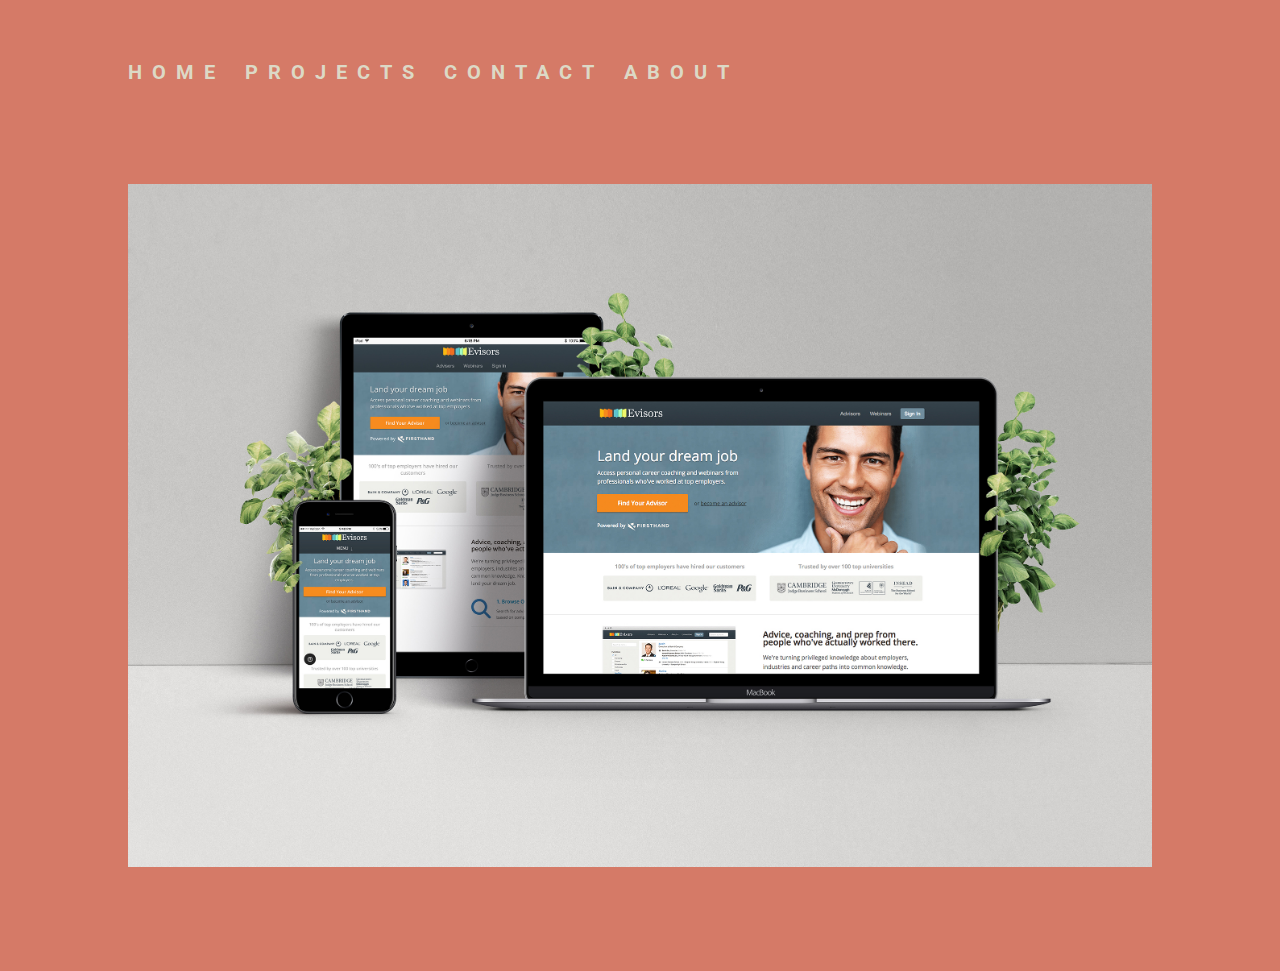
==== html/evisors.html @ 8c72a714 "Added 2nd row of thumbnails and created their corresponding linked pages" ====
<!DOCTYPE html>
<html lang="en" dir="ltr">
  <head>
    <meta charset="utf-8">
    <title>EZ</title>
    <link rel="stylesheet" href="../reset.css">
    <link rel="stylesheet" href="../style.css">
    <link href="https://fonts.googleapis.com/css?family=Anton|Roboto" rel="stylesheet">
  </head>
  <body>
    <div class="container">

      <ul id="nav2">
        <li><a href="../index.html">Home</a></li>
        <li><a href="#">Projects</a></li>
        <li><a href="#">Contact</a></li>
        <li><a href="#">About</a></li>
      </ul>

      <img class="showcase" src="../img/showcase/EvisorsMock32.jpg">

    </div>
  </body>
</html>
---- style.css ----
h1, h2, h3, h4, h5 {
  font-family: "Anton", sans-serif;
}

p, a, span, li {
  font-family: "Roboto", sans-serif;
}

* {
  box-sizing: border-box;
}

body {
  background-color: #d57a67;
}

.landing {
  width: 100%;
  height: 100vh;
  margin: 0;
  padding: 0;
}

.container {
  width: 80%;
  height: 100%;
  margin: 0 auto;
  position: relative;
  max-width: 3000px;
}

.content {
  width: 100%;
  height: 100%;
  margin: 0;
  display: flex;
  flex-direction: column;
  justify-content: center;
  align-items: center;
}

.jumbotron {
  width: 500px;
  height: 500px;
  text-align: center;
  text-transform: uppercase;
  color: #dcd9c6;
  letter-spacing: 0.2em;
  background-color: #313d53;
  border-radius: 500px;
  display: flex;
  flex-direction: column;
  justify-content: center;
  align-items: center;
}

.title {
  font-size: 65px;
}

#nav-wrapper {
  display: block;
  width: 100%;
  position: absolute;
  bottom: 25px;
}

#nav1 {
  list-style: none;
}
#nav1 li a {
  display: inline-block;
  text-transform: uppercase;
  font-weight: 700;
  text-decoration: none;
  color: #dcd9c6;
  font-size: 20px;
  letter-spacing: 0.5em;
  margin-bottom: 20px;
}

#nav2 {
  width: 40%;
  margin-top: 60px;
  display: flex;
  justify-content: space-between;
  list-style: none;
}
#nav2 li a {
  margin-right: 20px;
  text-transform: uppercase;
  font-weight: 700;
  text-decoration: none;
  color: #dcd9c6;
  font-size: 20px;
  letter-spacing: 0.5em;
}

#projects {
  width: 100%;
  height: auto;
  background-color: #b7685f;
  padding: 200px 0;
}

.content {
  width: auto;
  height: 100%;
  box-sizing: border-box;
}

.row {
  width: 100%;
  height: 100%;
  display: flex;
  justify-content: space-between;
  margin-bottom: 20px;
}

.col-2 {
  width: 50%;
  height: auto;
  display: inline-block;
  position: relative;
  max-height: auto;
  margin: 0 10px;
}

.col-3 {
  width: 33.3333333333%;
  height: auto;
  display: inline-block;
  position: relative;
  max-width: 500px;
  max-height: auto;
  margin: 0 10px;
}

.thumbnail {
  height: 100%;
  width: 100%;
}

.blurb {
  position: absolute;
  bottom: 0;
  width: 100%;
  text-align: left;
  padding: 25px;
  background-color: rgba(0, 0, 0, 0.65);
  color: white;
  display: none;
  text-transform: uppercase;
  margin: 0;
  font-size: 12px;
  letter-spacing: 0.2em;
}

.showcase {
  height: auto;
  width: 100%;
  margin: 100px 0;
}

/*# sourceMappingURL=style.css.map */
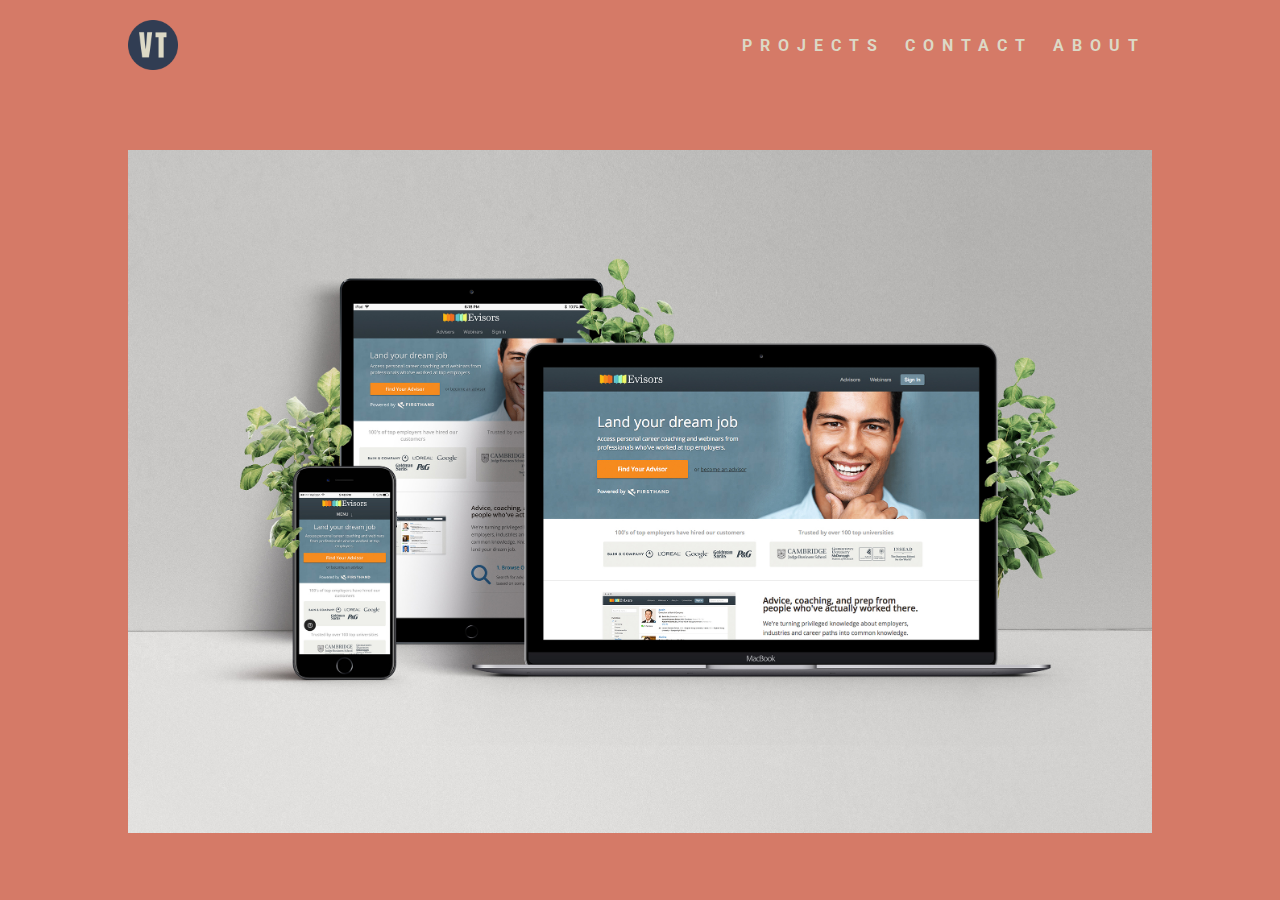
==== commit 2f707df9: "Cleaned up navigation, added more projects" ====
--- a/html/evisors.html
+++ b/html/evisors.html
@@ -9,13 +9,15 @@
   </head>
   <body>
     <div class="container">
-
-      <ul id="nav2">
-        <li><a href="../index.html">Home</a></li>
-        <li><a href="#">Projects</a></li>
-        <li><a href="#">Contact</a></li>
-        <li><a href="#">About</a></li>
-      </ul>
+      
+      <div class="header">
+        <a href="../index.html" style="display: inline-block; width: auto; height: 100%;"><img id="logo" src="../img/vt_actual.png"></a>
+        <ul id="nav2">
+          <li><a href="../index.html#projects">Projects</a></li>
+          <li><a href="#">Contact</a></li>
+          <li><a href="#">About</a></li>
+        </ul>
+      </div>
 
       <img class="showcase" src="../img/showcase/EvisorsMock32.jpg">
 
--- a/style.css
+++ b/style.css
@@ -14,11 +14,13 @@
   background-color: #d57a67;
 }
 
-.landing {
+#landing {
   width: 100%;
   height: 100vh;
   margin: 0;
   padding: 0;
+  background-color: #d57a67;
+  box-shadow: 0px 20px black;
 }
 
 .container {
@@ -54,7 +56,7 @@
   align-items: center;
 }
 
-.title {
+h1 {
   font-size: 65px;
 }
 
@@ -81,10 +83,9 @@
 
 #nav2 {
   width: 40%;
-  margin-top: 60px;
-  display: flex;
   justify-content: space-between;
   list-style: none;
+  display: flex;
 }
 #nav2 li a {
   margin-right: 20px;
@@ -92,15 +93,30 @@
   font-weight: 700;
   text-decoration: none;
   color: #dcd9c6;
-  font-size: 20px;
+  font-size: 16px;
   letter-spacing: 0.5em;
+}
+
+.header {
+  height: 50px;
+  width: 100%;
+  display: flex;
+  justify-content: space-between;
+  align-items: center;
+  margin-top: 20px;
+  margin-bottom: 80px;
+}
+
+#logo {
+  height: 100%;
+  width: auto;
 }
 
 #projects {
   width: 100%;
   height: auto;
   background-color: #b7685f;
-  padding: 200px 0;
+  padding: 75px 0;
 }
 
 .content {
@@ -127,7 +143,7 @@
 }
 
 .col-3 {
-  width: 33.3333333333%;
+  width: 33.33333333%;
   height: auto;
   display: inline-block;
   position: relative;
@@ -149,17 +165,34 @@
   padding: 25px;
   background-color: rgba(0, 0, 0, 0.65);
   color: white;
-  display: none;
   text-transform: uppercase;
   margin: 0;
   font-size: 12px;
   letter-spacing: 0.2em;
+  display: none;
 }
 
 .showcase {
   height: auto;
   width: 100%;
-  margin: 100px 0;
+  margin-bottom: 50px;
+}
+
+.project-header {
+  width: 700px;
+  margin: 0 auto;
+  color: #dcd9c6;
+  text-align: center;
+  padding-bottom: 50px;
+}
+
+.title {
+  font-size: 35px;
+  text-transform: uppercase;
+  letter-spacing: 0.2em;
+  font-weight: 700;
+  display: inline-block;
+  margin-bottom: 15px;
 }
 
 /*# sourceMappingURL=style.css.map */
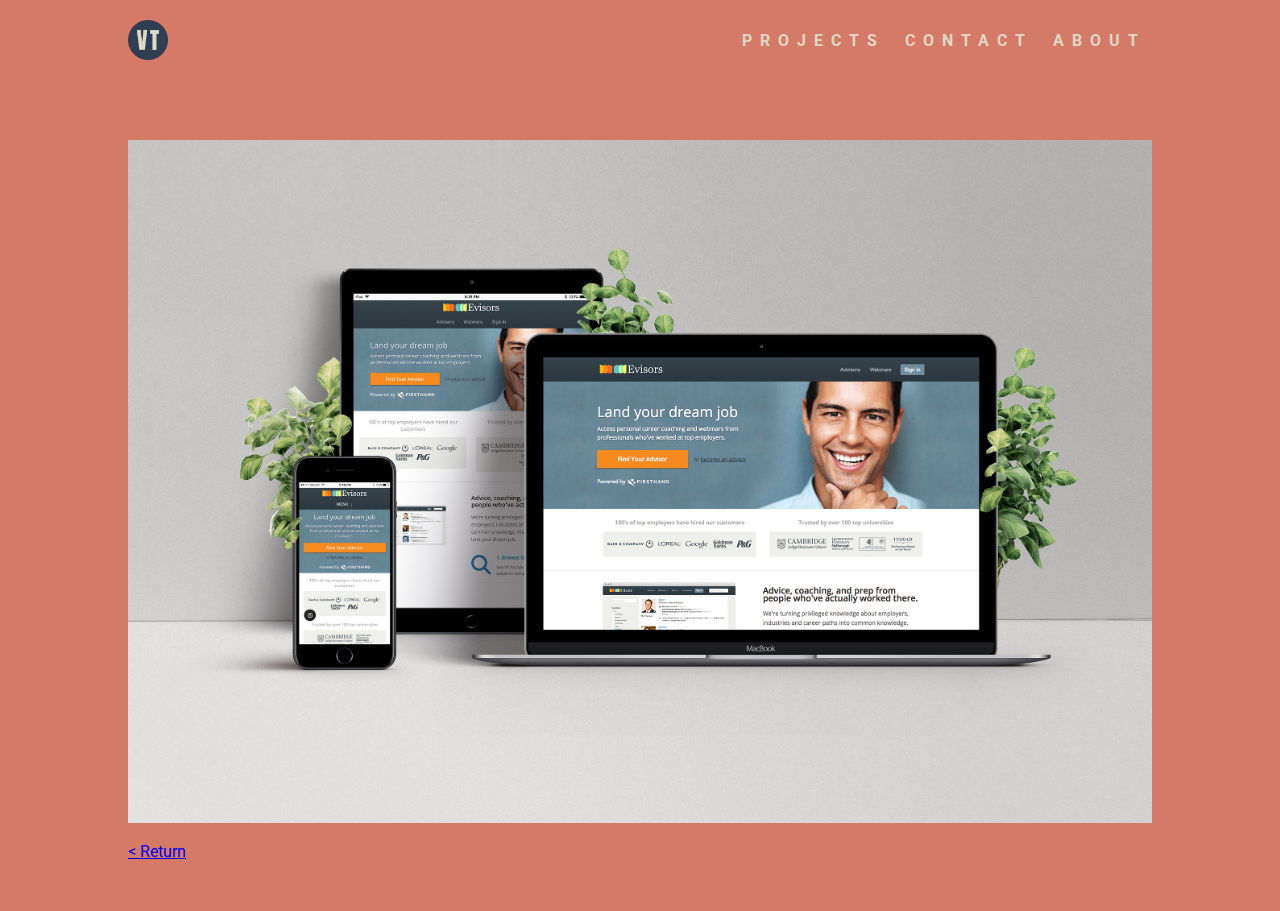
==== commit 385462dc: "Updated projects" ====
--- a/html/evisors.html
+++ b/html/evisors.html
@@ -9,7 +9,7 @@
   </head>
   <body>
     <div class="container">
-      
+
       <div class="header">
         <a href="../index.html" style="display: inline-block; width: auto; height: 100%;"><img id="logo" src="../img/vt_actual.png"></a>
         <ul id="nav2">
@@ -19,7 +19,11 @@
         </ul>
       </div>
 
-      <img class="showcase" src="../img/showcase/EvisorsMock32.jpg">
+      <div class="display">
+        <img class="showcase" src="../img/showcase/EvisorsMock32.jpg">
+        <a href="../index.html#projects">< Return</a>
+      </div>
+
 
     </div>
   </body>
--- a/style.css
+++ b/style.css
@@ -12,6 +12,10 @@
 
 body {
   background-color: #d57a67;
+}
+
+a:visited {
+  color: inherit;
 }
 
 #landing {
@@ -28,7 +32,7 @@
   height: 100%;
   margin: 0 auto;
   position: relative;
-  max-width: 3000px;
+  max-width: 1500px;
 }
 
 .content {
@@ -98,7 +102,7 @@
 }
 
 .header {
-  height: 50px;
+  height: 40px;
   width: 100%;
   display: flex;
   justify-content: space-between;
@@ -175,7 +179,7 @@
 .showcase {
   height: auto;
   width: 100%;
-  margin-bottom: 50px;
+  margin-bottom: 15px;
 }
 
 .project-header {
@@ -195,4 +199,8 @@
   margin-bottom: 15px;
 }
 
+.display {
+  margin-bottom: 50px;
+}
+
 /*# sourceMappingURL=style.css.map */
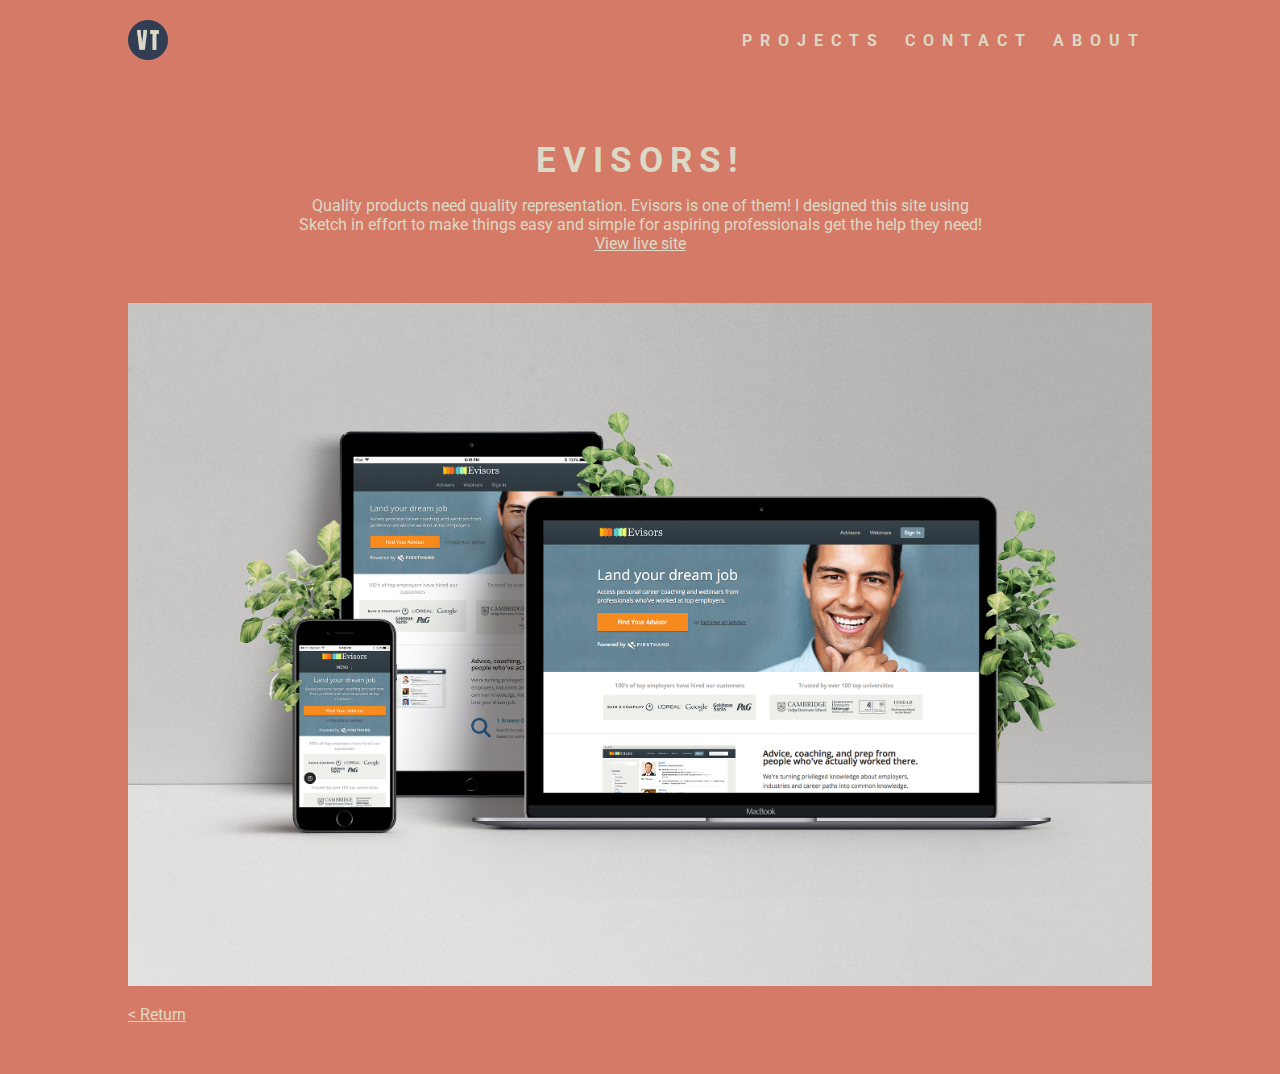
==== commit b0a49a12: "Updated project descriptions" ====
--- a/html/evisors.html
+++ b/html/evisors.html
@@ -19,6 +19,12 @@
         </ul>
       </div>
 
+      <div class="project-header">
+        <span class="title">EVISORS!</span>
+        <p>Quality products need quality representation. Evisors is one of them! I designed this site using Sketch in effort to make things easy and simple for aspiring professionals get the help they need!</p>
+        <a target="_blank" href="https://www.evisors.com/">View live site</a>
+      </div>
+
       <div class="display">
         <img class="showcase" src="../img/showcase/EvisorsMock32.jpg">
         <a href="../index.html#projects">< Return</a>
--- a/style.css
+++ b/style.css
@@ -14,8 +14,12 @@
   background-color: #d57a67;
 }
 
+a {
+  color: #dcd9c6;
+}
+
 a:visited {
-  color: inherit;
+  color: #dcd9c6;
 }
 
 #landing {
@@ -68,10 +72,13 @@
   display: block;
   width: 100%;
   position: absolute;
-  bottom: 25px;
+  bottom: 10px;
 }
 
 #nav1 {
+  display: flex;
+  justify-content: center;
+  align-items: center;
   list-style: none;
 }
 #nav1 li a {
@@ -80,9 +87,10 @@
   font-weight: 700;
   text-decoration: none;
   color: #dcd9c6;
-  font-size: 20px;
+  font-size: 16px;
   letter-spacing: 0.5em;
   margin-bottom: 20px;
+  margin-left: 20px;
 }
 
 #nav2 {
@@ -116,6 +124,17 @@
   width: auto;
 }
 
+#footer {
+  display: flex;
+  justify-content: center;
+  align-items: center;
+  width: 100%;
+  height: 50px;
+}
+#footer .social {
+  padding: 0 5px;
+}
+
 #projects {
   width: 100%;
   height: auto;
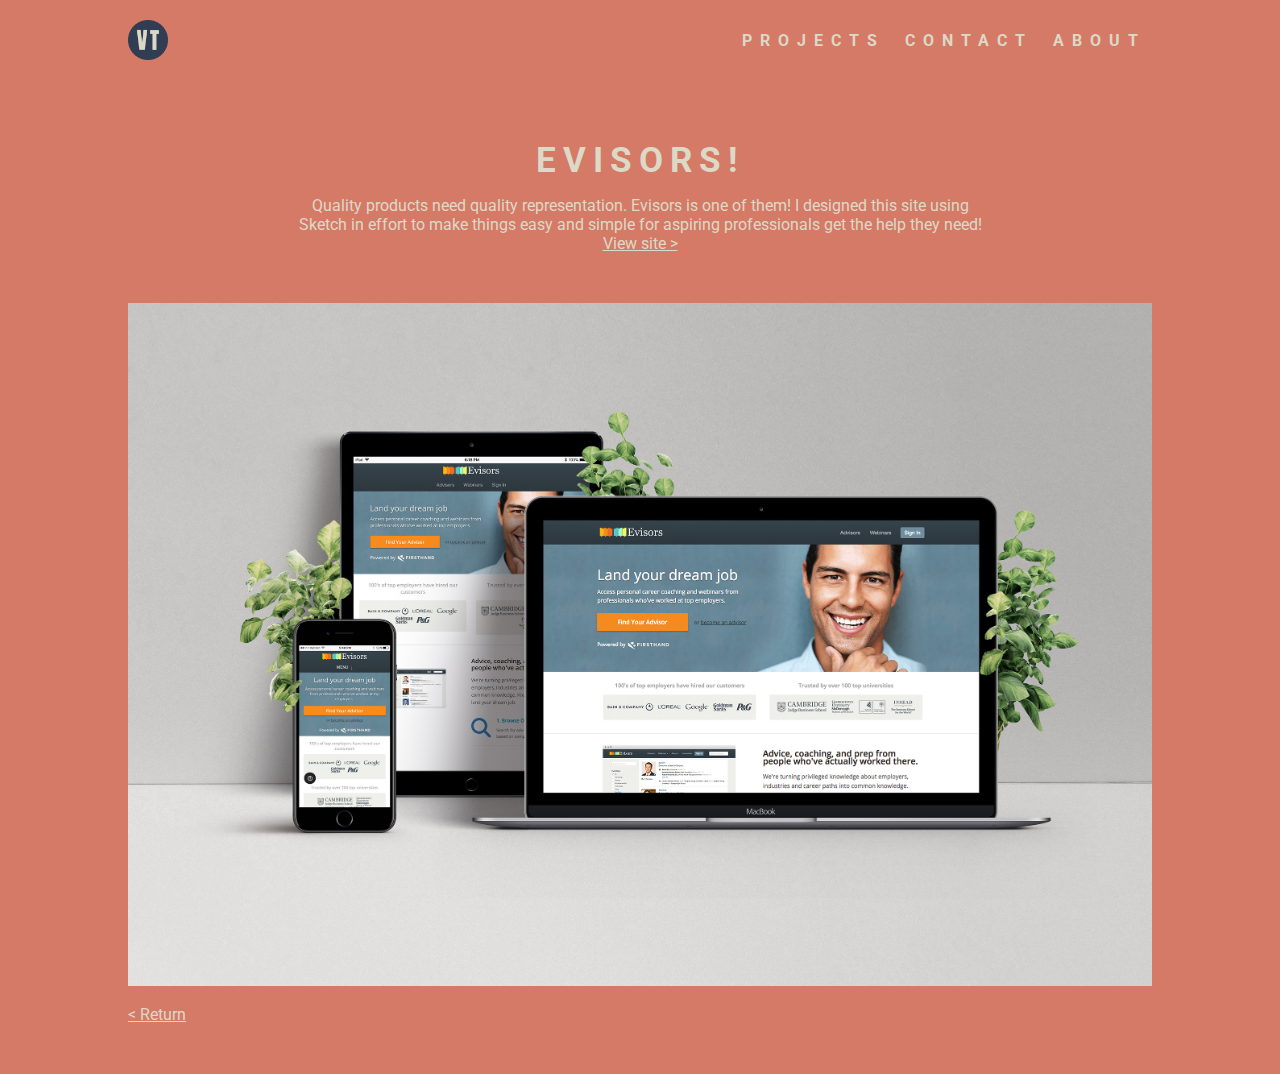
==== commit d886f598: "Added roshambo demo" ====
--- a/html/evisors.html
+++ b/html/evisors.html
@@ -22,7 +22,7 @@
       <div class="project-header">
         <span class="title">EVISORS!</span>
         <p>Quality products need quality representation. Evisors is one of them! I designed this site using Sketch in effort to make things easy and simple for aspiring professionals get the help they need!</p>
-        <a target="_blank" href="https://www.evisors.com/">View live site</a>
+        <a target="_blank" href="https://www.evisors.com/">View site ></a>
       </div>
 
       <div class="display">
--- a/style.css
+++ b/style.css
@@ -1,9 +1,38 @@
 h1, h2, h3, h4, h5 {
   font-family: "Anton", sans-serif;
+  color: #dcd9c6;
 }
 
 p, a, span, li {
   font-family: "Roboto", sans-serif;
+  color: #dcd9c6;
+}
+
+h1 {
+  font-size: 65px;
+}
+
+h3 {
+  font-size: 30px;
+  color: #dcd9c6;
+}
+
+#footer {
+  display: flex;
+  flex-direction: column;
+  justify-content: center;
+  align-items: center;
+  width: 100%;
+  height: 50px;
+  padding: 100px 0;
+}
+#footer .social {
+  padding: 0 5px;
+}
+#footer #bio {
+  text-align: center;
+  font-size: 18px;
+  margin-bottom: 15px;
 }
 
 * {
@@ -64,24 +93,26 @@
   align-items: center;
 }
 
-h1 {
-  font-size: 65px;
-}
-
-#nav-wrapper {
-  display: block;
-  width: 100%;
+@keyframes bounce {
+  0% {
+    bottom: 0 box-shadow 0 0 5px rgba(0, 0, 0, 0.5);
+  }
+  100% {
+    bottom: 50px box-shadow 0 50px 50px rgba(0, 0, 0, 0.1);
+  }
+}
+#nav-arrow {
+  animation: bounce 0.5s cubic-bezier(0.1, 0.25, 0.1, 1) 0s infinite alternate both;
+}
+
+#nav-arrow {
+  display: flex;
+  justify-content: center;
+  align-items: center;
   position: absolute;
-  bottom: 10px;
-}
-
-#nav1 {
-  display: flex;
-  justify-content: center;
-  align-items: center;
-  list-style: none;
-}
-#nav1 li a {
+  bottom: 1px;
+}
+#nav-arrow li a {
   display: inline-block;
   text-transform: uppercase;
   font-weight: 700;
@@ -124,17 +155,6 @@
   width: auto;
 }
 
-#footer {
-  display: flex;
-  justify-content: center;
-  align-items: center;
-  width: 100%;
-  height: 50px;
-}
-#footer .social {
-  padding: 0 5px;
-}
-
 #projects {
   width: 100%;
   height: auto;
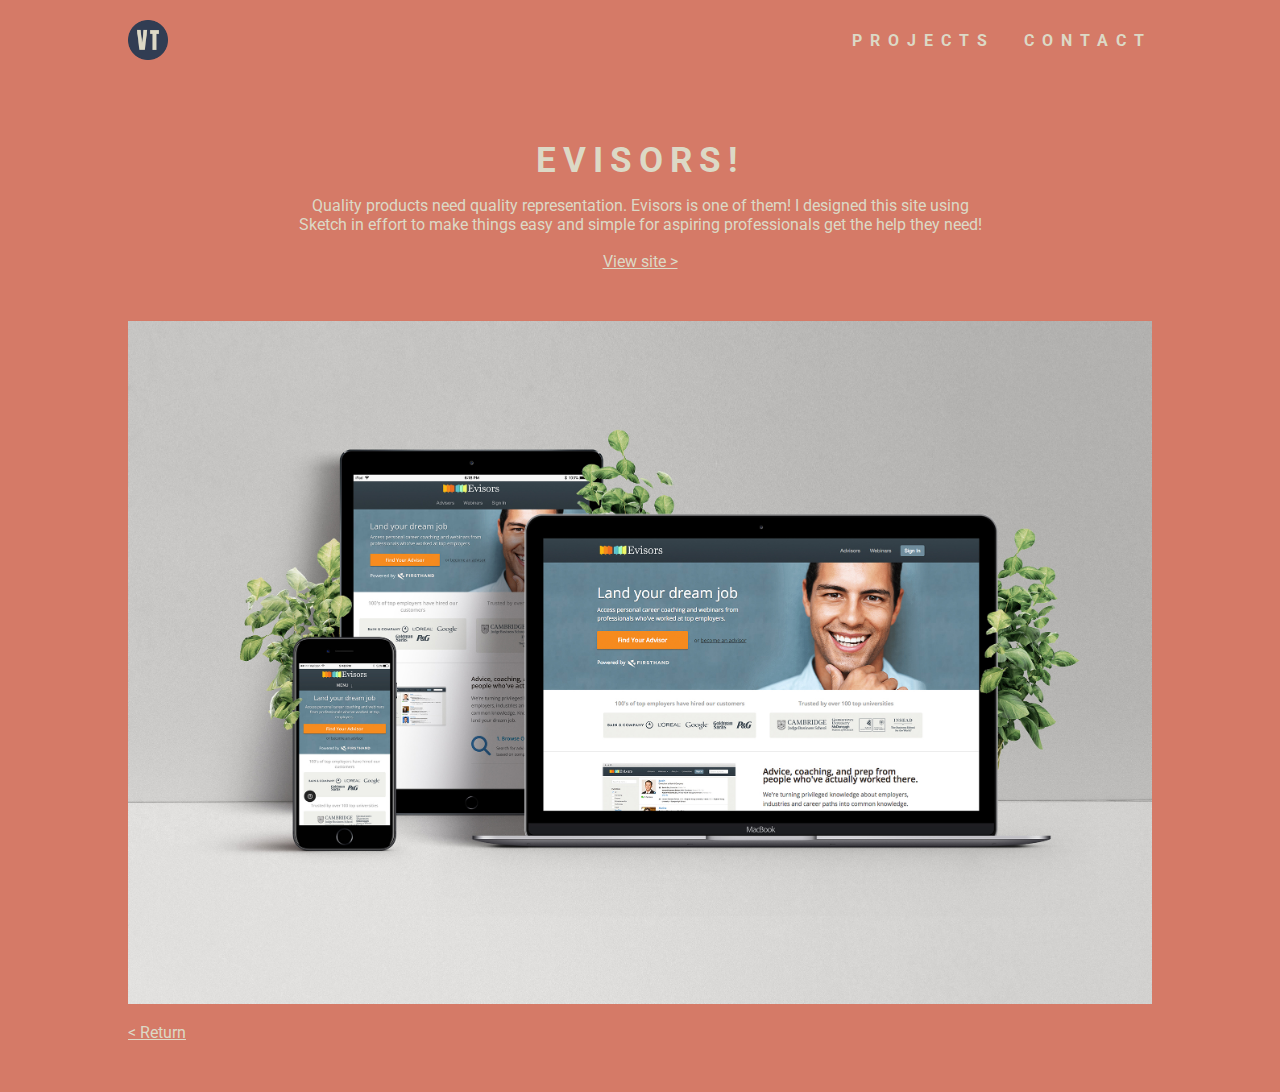
==== commit 87a04f7f: "Update" ====
--- a/html/evisors.html
+++ b/html/evisors.html
@@ -14,14 +14,14 @@
         <a href="../index.html" style="display: inline-block; width: auto; height: 100%;"><img id="logo" src="../img/vt_actual.png"></a>
         <ul id="nav2">
           <li><a href="../index.html#projects">Projects</a></li>
-          <li><a href="#">Contact</a></li>
-          <li><a href="#">About</a></li>
+          <li><a href="../index.html#contact">Contact</a></li>
         </ul>
       </div>
 
       <div class="project-header">
         <span class="title">EVISORS!</span>
         <p>Quality products need quality representation. Evisors is one of them! I designed this site using Sketch in effort to make things easy and simple for aspiring professionals get the help they need!</p>
+        <br>
         <a target="_blank" href="https://www.evisors.com/">View site ></a>
       </div>
 
--- a/style.css
+++ b/style.css
@@ -68,7 +68,7 @@
   max-width: 1500px;
 }
 
-.content {
+#content {
   width: 100%;
   height: 100%;
   margin: 0;
@@ -81,6 +81,7 @@
 .jumbotron {
   width: 500px;
   height: 500px;
+  margin: 0 auto;
   text-align: center;
   text-transform: uppercase;
   color: #dcd9c6;
@@ -93,24 +94,9 @@
   align-items: center;
 }
 
-@keyframes bounce {
-  0% {
-    bottom: 0 box-shadow 0 0 5px rgba(0, 0, 0, 0.5);
-  }
-  100% {
-    bottom: 50px box-shadow 0 50px 50px rgba(0, 0, 0, 0.1);
-  }
-}
 #nav-arrow {
-  animation: bounce 0.5s cubic-bezier(0.1, 0.25, 0.1, 1) 0s infinite alternate both;
-}
-
-#nav-arrow {
-  display: flex;
-  justify-content: center;
-  align-items: center;
-  position: absolute;
-  bottom: 1px;
+  display: block;
+  margin: 0 auto;
 }
 #nav-arrow li a {
   display: inline-block;
@@ -125,13 +111,12 @@
 }
 
 #nav2 {
-  width: 40%;
+  width: 300px;
+  display: flex;
   justify-content: space-between;
   list-style: none;
-  display: flex;
 }
 #nav2 li a {
-  margin-right: 20px;
   text-transform: uppercase;
   font-weight: 700;
   text-decoration: none;
@@ -176,6 +161,13 @@
   margin-bottom: 20px;
 }
 
+@media screen and (max-width: 800px) {
+  .row {
+    flex-direction: column;
+    justify-content: center;
+    align-items: center;
+  }
+}
 .col-2 {
   width: 50%;
   height: auto;
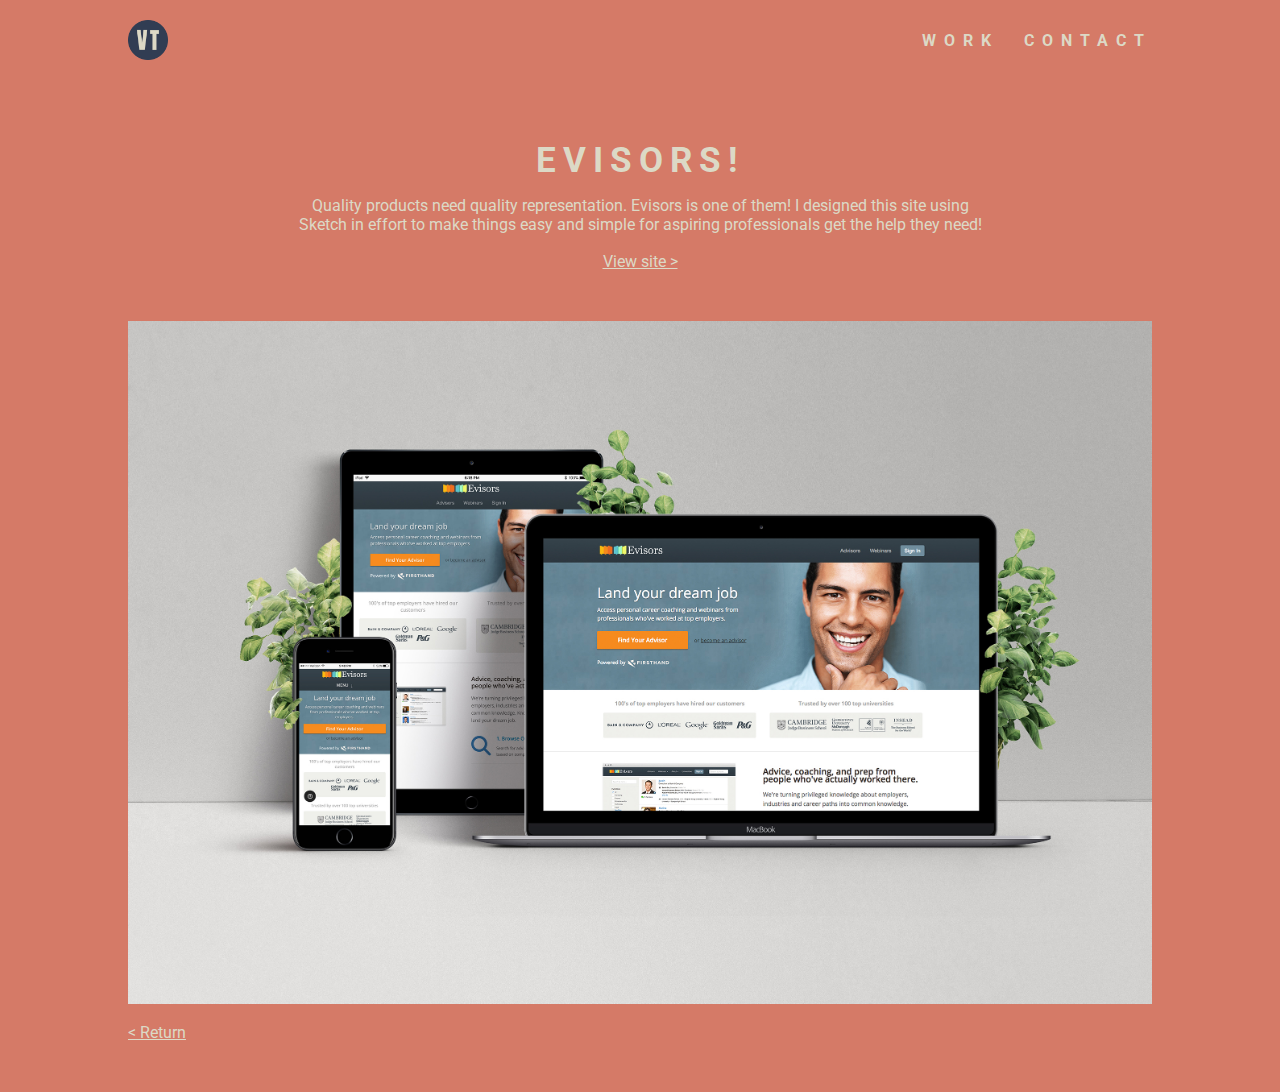
==== commit 8ae83d18: "Fixed formatting bugs" ====
--- a/html/evisors.html
+++ b/html/evisors.html
@@ -13,24 +13,24 @@
       <div class="header">
         <a href="../index.html" style="display: inline-block; width: auto; height: 100%;"><img id="logo" src="../img/vt_actual.png"></a>
         <ul id="nav2">
-          <li><a href="../index.html#projects">Projects</a></li>
+          <li><a href="../index.html#projects">Work</a></li>
           <li><a href="../index.html#contact">Contact</a></li>
         </ul>
       </div>
 
-      <div class="project-header">
-        <span class="title">EVISORS!</span>
-        <p>Quality products need quality representation. Evisors is one of them! I designed this site using Sketch in effort to make things easy and simple for aspiring professionals get the help they need!</p>
-        <br>
-        <a target="_blank" href="https://www.evisors.com/">View site ></a>
+      <div class="content">
+        <div class="project-header">
+          <span class="title">EVISORS!</span>
+          <p>Quality products need quality representation. Evisors is one of them! I designed this site using Sketch in effort to make things easy and simple for aspiring professionals get the help they need!</p>
+          <br>
+          <a target="_blank" href="https://www.evisors.com/">View site ></a>
+        </div>
+
+        <div class="display">
+          <img class="showcase" src="../img/showcase/EvisorsMock32.jpg">
+          <a href="../index.html#projects">< Return</a>
+        </div>
       </div>
-
-      <div class="display">
-        <img class="showcase" src="../img/showcase/EvisorsMock32.jpg">
-        <a href="../index.html#projects">< Return</a>
-      </div>
-
-
     </div>
   </body>
 </html>
--- a/style.css
+++ b/style.css
@@ -23,8 +23,8 @@
   justify-content: center;
   align-items: center;
   width: 100%;
-  height: 50px;
-  padding: 100px 0;
+  height: auto;
+  padding: 30px 0;
 }
 #footer .social {
   padding: 0 5px;
@@ -33,6 +33,12 @@
   text-align: center;
   font-size: 18px;
   margin-bottom: 15px;
+}
+
+#icon-wrapper {
+  display: flex;
+  align-items: center;
+  justify-content: center;
 }
 
 * {
@@ -71,7 +77,7 @@
 #content {
   width: 100%;
   height: 100%;
-  margin: 0;
+  margin: 0 auto;
   display: flex;
   flex-direction: column;
   justify-content: center;
@@ -94,6 +100,34 @@
   align-items: center;
 }
 
+@media (max-width: 510px) {
+  .container {
+    width: 100%;
+  }
+
+  .jumbotron {
+    width: 90vw;
+    height: 90vw;
+  }
+  .jumbotron h1 {
+    font-size: 50px;
+  }
+  .jumbotron .subTitle {
+    font-size: 12px;
+  }
+
+  #landing {
+    height: 80vh;
+  }
+}
+@media (max-width: 420px) {
+  .jumbotron h1 {
+    font-size: 40px;
+  }
+  .jumbotron .subTitle {
+    font-size: 8px;
+  }
+}
 #nav-arrow {
   display: block;
   margin: 0 auto;
@@ -111,7 +145,7 @@
 }
 
 #nav2 {
-  width: 300px;
+  width: 230px;
   display: flex;
   justify-content: space-between;
   list-style: none;
@@ -204,9 +238,30 @@
   margin: 0;
   font-size: 12px;
   letter-spacing: 0.2em;
-  display: none;
-}
-
+}
+
+@media (max-width: 500px) {
+  .container {
+    width: 90%;
+    height: auto;
+  }
+
+  .col-2, .col-3 {
+    width: 100%;
+  }
+
+  .row {
+    margin-bottom: 1px;
+  }
+
+  .display {
+    margin-bottom: 0px;
+  }
+
+  #projects {
+    height: auto;
+  }
+}
 .showcase {
   height: auto;
   width: 100%;
@@ -230,7 +285,7 @@
   margin-bottom: 15px;
 }
 
-.display {
+.content {
   margin-bottom: 50px;
 }
 
